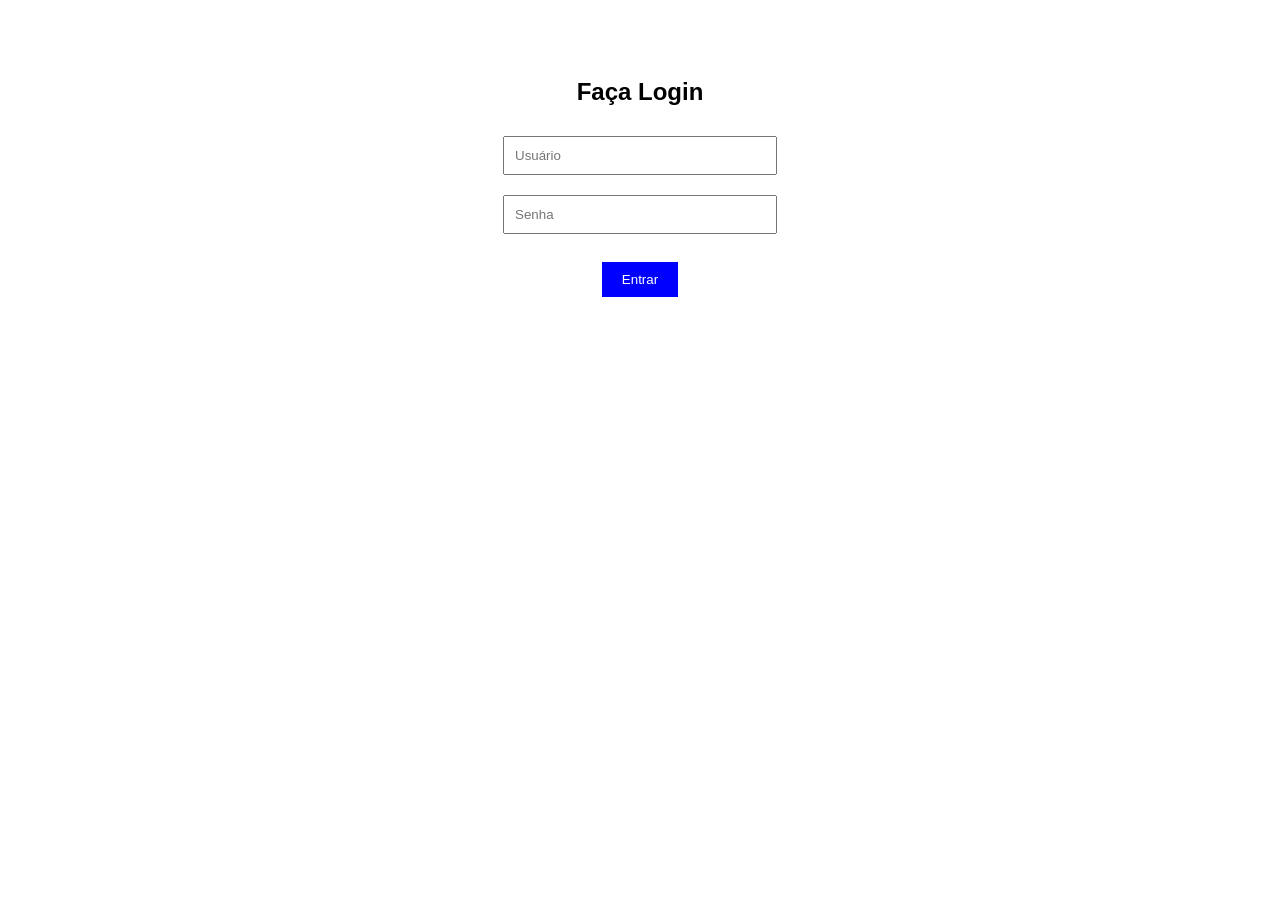
==== src/login/login.html @ 4832d05f "Merge branch 'main' of https://github.com/kamoura-i/SPRINT2_WEB" ====
<!DOCTYPE html>
<html lang="pt-BR">
<head>
  <meta charset="UTF-8">
  <title>Login Simples</title>
  <style>body {
      font-family: Arial, sans-serif;
      text-align: center;
      padding: 50px;
    }
    input {
      padding: 10px;
      margin: 10px;
      width: 250px;
    }
    button {
      padding: 10px 20px;
      background: blue;
      color: white;
      border: none;
      cursor: pointer;
    }
    #mensagem {
      margin-top: 20px;
      font-size: 18px;
    }
    </style>
  </style>
</head>
<body>

  <h2>Faça Login</h2>

  <input type="text" id="usuario" placeholder="Usuário">
  <br>
  <input type="password" id="senha" placeholder="Senha">
  <br><br>
  <button onclick="fazerLogin()">Entrar</button>

  <div id="mensagem"></div>

<script src="../js/script.js"> </script>
</body>
</html>
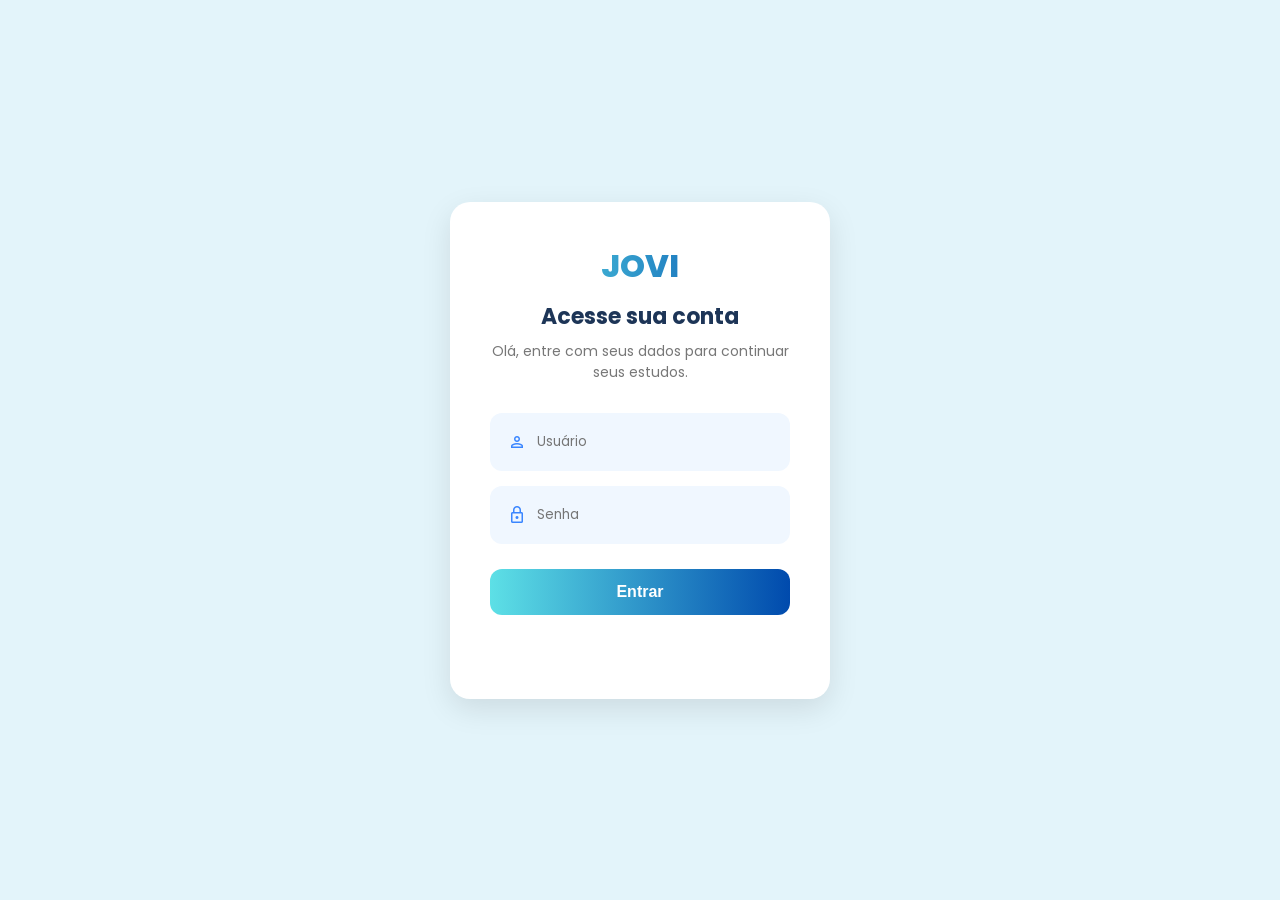
==== commit 178495a6: "feat: fazendo algumas pequenas alterações no index.html, tamanho,etc e fazendo a estilização do logi" ====
--- a/src/login/login.html
+++ b/src/login/login.html
@@ -1,44 +1,35 @@
 <!DOCTYPE html>
 <html lang="pt-BR">
 <head>
-  <meta charset="UTF-8">
-  <title>Login Simples</title>
-  <style>body {
-      font-family: Arial, sans-serif;
-      text-align: center;
-      padding: 50px;
-    }
-    input {
-      padding: 10px;
-      margin: 10px;
-      width: 250px;
-    }
-    button {
-      padding: 10px 20px;
-      background: blue;
-      color: white;
-      border: none;
-      cursor: pointer;
-    }
-    #mensagem {
-      margin-top: 20px;
-      font-size: 18px;
-    }
-    </style>
-  </style>
+    <meta charset="UTF-8">
+    <meta name="viewport" content="width=device-width, initial-scale=1.0">
+    <title>Login - JOVI</title>
+    <link rel="stylesheet" href="login.css">
+    <link href="https://fonts.googleapis.com/css2?family=Poppins:wght@400;600;700&display=swap" rel="stylesheet">
+    <link rel="stylesheet" href="https://fonts.googleapis.com/css2?family=Material+Symbols+Outlined:opsz,wght,FILL,GRAD@24,400,0,0" />
 </head>
 <body>
 
-  <h2>Faça Login</h2>
+    <div class="login-card">
+        <div class="logo-jovi">JOVI</div>
+        <h2>Acesse sua conta</h2>
+        <p>Olá, entre com seus dados para continuar seus estudos.</p>
 
-  <input type="text" id="usuario" placeholder="Usuário">
-  <br>
-  <input type="password" id="senha" placeholder="Senha">
-  <br><br>
-  <button onclick="fazerLogin()">Entrar</button>
+        <div class="input-container">
+            <span class="material-symbols-outlined">person</span>
+            <input type="text" id="usuario" placeholder="Usuário">
+        </div>
 
-  <div id="mensagem"></div>
+        <div class="input-container">
+            <span class="material-symbols-outlined">lock</span>
+            <input type="password" id="senha" placeholder="Senha">
+        </div>
 
-<script src="../js/script.js"> </script>
+        <button onclick="fazerLogin()">Entrar</button>
+
+        <div id="mensagem"></div>
+    </div>
+
+    <script src="../js/script.js"></script>
 </body>
 </html>
--- a/src/login/login.css
+++ b/src/login/login.css
@@ -0,0 +1,107 @@
+:root {
+    --primary-azure: #3a86ff;
+    --light-blue: #e3f4fa;
+    --brand-gradient: linear-gradient(90deg, #5de0e6 0%, #004aad 100%);
+    --dark-azure: #1d3557;
+}
+
+* {
+    margin: 0;
+    padding: 0;
+    box-sizing: border-box;
+}
+
+body {
+    font-family: 'Poppins', sans-serif;
+    background-color: var(--light-blue);
+    height: 100vh;
+    display: flex;
+    align-items: center;
+    justify-content: center;
+}
+
+.login-card {
+    background: white;
+    padding: 40px;
+    border-radius: 20px;
+    box-shadow: 0 10px 30px rgba(0, 0, 0, 0.1);
+    width: 100%;
+    max-width: 380px;
+    text-align: center;
+}
+
+.logo-jovi {
+    font-size: 32px;
+    font-weight: 800;
+    background: var(--brand-gradient);
+    -webkit-background-clip: text;
+    -webkit-text-fill-color: transparent;
+    margin-bottom: 10px;
+}
+
+h2 {
+    color: var(--dark-azure);
+    margin-bottom: 8px;
+    font-size: 22px;
+}
+
+p {
+    color: #777;
+    font-size: 14px;
+    margin-bottom: 30px;
+}
+
+.input-container {
+    display: flex;
+    align-items: center;
+    background: #f0f7ff;
+    margin-bottom: 15px;
+    padding: 5px 15px;
+    border-radius: 12px;
+    border: 2px solid transparent;
+    transition: 0.3s;
+}
+
+.input-container:focus-within {
+    border-color: var(--primary-azure);
+}
+
+.input-container span {
+    color: var(--primary-azure);
+    font-size: 20px;
+    margin-right: 10px;
+}
+
+input {
+    border: none;
+    background: none;
+    outline: none;
+    padding: 12px 0;
+    width: 100%;
+    font-family: 'Poppins', sans-serif;
+}
+
+button {
+    width: 100%;
+    padding: 14px;
+    margin-top: 10px;
+    border: none;
+    border-radius: 12px;
+    background: var(--brand-gradient);
+    color: white;
+    font-weight: 600;
+    font-size: 16px;
+    cursor: pointer;
+    transition: transform 0.2s;
+}
+
+button:hover {
+    transform: translateY(-2px);
+    opacity: 0.9;
+}
+
+#mensagem {
+    margin-top: 20px;
+    font-weight: 500;
+    min-height: 24px;
+}
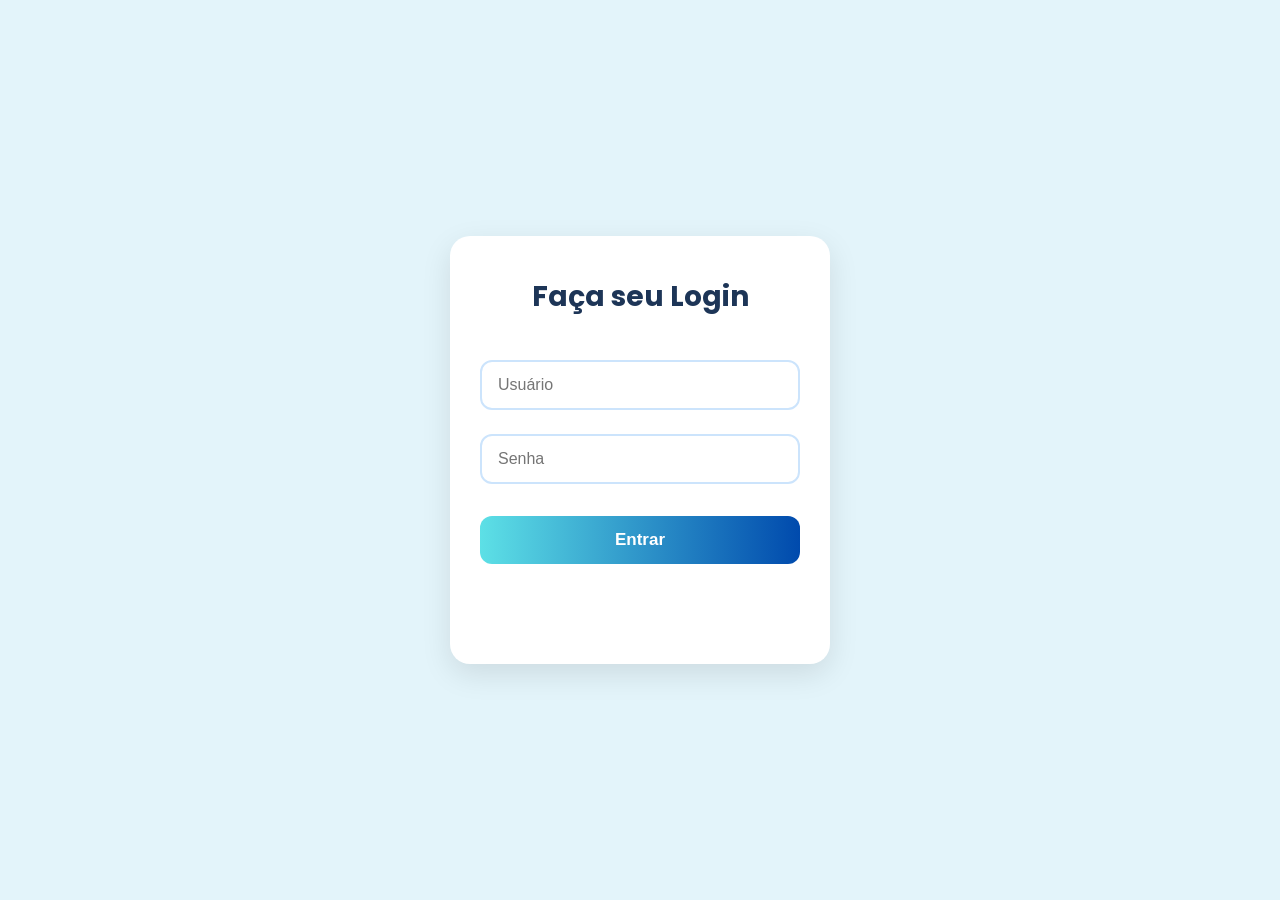
==== commit d68379ac: "feat: adicionando paginas do protótipo" ====
--- a/src/login/login.html
+++ b/src/login/login.html
@@ -1,35 +1,128 @@
 <!DOCTYPE html>
 <html lang="pt-BR">
 <head>
-    <meta charset="UTF-8">
-    <meta name="viewport" content="width=device-width, initial-scale=1.0">
-    <title>Login - JOVI</title>
-    <link rel="stylesheet" href="login.css">
-    <link href="https://fonts.googleapis.com/css2?family=Poppins:wght@400;600;700&display=swap" rel="stylesheet">
-    <link rel="stylesheet" href="https://fonts.googleapis.com/css2?family=Material+Symbols+Outlined:opsz,wght,FILL,GRAD@24,400,0,0" />
+  <meta charset="UTF-8">
+  <meta name="viewport" content="width=device-width, initial-scale=1.0">
+  <title>Login - Hello World</title>
+  
+  <link rel="stylesheet" href="../../src/css/style.css"> <!-- Ajuste o caminho se necessário -->
+  <link href="https://fonts.googleapis.com/css2?family=Poppins:wght@400;500;600&display=swap" rel="stylesheet">
+
+  <style>
+    :root {
+      --primary-azure: #3a86ff;
+      --light-blue: #e3f4fa;
+      --span-blue: #cce4fc;
+      --brand-gradient: linear-gradient(90deg, #5de0e6 0%, #004aad 100%);
+      --dark-azure: #1d3557;
+    }
+
+    body {
+      font-family: 'Poppins', sans-serif;
+      background: var(--light-blue);
+      display: flex;
+      justify-content: center;
+      align-items: center;
+      min-height: 100vh;
+      margin: 0;
+    }
+
+    .login-container {
+      background: white;
+      padding: 40px 30px;
+      border-radius: 20px;
+      box-shadow: 0 10px 30px rgba(0, 0, 0, 0.1);
+      width: 100%;
+      max-width: 380px;
+      text-align: center;
+    }
+
+    h2 {
+      color: var(--dark-azure);
+      margin-bottom: 30px;
+      font-size: 28px;
+    }
+
+    input {
+      width: 100%;
+      padding: 14px 16px;
+      margin: 12px 0;
+      border: 2px solid var(--span-blue);
+      border-radius: 12px;
+      font-size: 16px;
+    }
+
+    input:focus {
+      outline: none;
+      border-color: var(--primary-azure);
+    }
+
+    button {
+      width: 100%;
+      padding: 14px;
+      margin: 20px 0;
+      background: var(--brand-gradient);
+      color: white;
+      border: none;
+      border-radius: 12px;
+      font-size: 17px;
+      font-weight: 600;
+      cursor: pointer;
+    }
+
+    button:hover {
+      transform: translateY(-2px);
+      box-shadow: 0 8px 20px rgba(58, 134, 255, 0.3);
+    }
+
+    #mensagem { margin-top: 15px; font-size: 15px; min-height: 25px; }
+  </style>
 </head>
 <body>
 
-    <div class="login-card">
-        <div class="logo-jovi">JOVI</div>
-        <h2>Acesse sua conta</h2>
-        <p>Olá, entre com seus dados para continuar seus estudos.</p>
+  <div class="login-container">
+    <h2>Faça seu Login</h2>
 
-        <div class="input-container">
-            <span class="material-symbols-outlined">person</span>
-            <input type="text" id="usuario" placeholder="Usuário">
-        </div>
+    <input type="text" id="usuario" placeholder="Usuário">
+    <input type="password" id="senha" placeholder="Senha">
 
-        <div class="input-container">
-            <span class="material-symbols-outlined">lock</span>
-            <input type="password" id="senha" placeholder="Senha">
-        </div>
+    <button onclick="fazerLogin()">Entrar</button>
 
-        <button onclick="fazerLogin()">Entrar</button>
+    <div id="mensagem"></div>
+  </div>
 
-        <div id="mensagem"></div>
-    </div>
+  <script>
+    const usuarios = [
+      { usuario: "admin", senha: "123" },
+      { usuario: "joao",  senha: "abc" },
+      { usuario: "maria", senha: "456" }
+    ];
 
-    <script src="../js/script.js"></script>
+    function fazerLogin() {
+      let usuarioDigitado = document.getElementById("usuario").value.trim();
+      let senhaDigitada = document.getElementById("senha").value.trim();
+      let mensagem = document.getElementById("mensagem");
+
+      mensagem.textContent = "";
+
+      let usuarioEncontrado = usuarios.find(user => 
+        user.usuario === usuarioDigitado && user.senha === senhaDigitada
+      );
+
+      if (usuarioEncontrado) {
+        mensagem.style.color = "green";
+        mensagem.textContent = "✅ Login realizado! Redirecionando...";
+
+        // Redireciona para o site final após 1 segundo
+        setTimeout(() => {
+          window.location.href = "https://jovifrontend.netlify.app";
+        }, 1200);
+
+      } else {
+        mensagem.style.color = "#e63939";
+        mensagem.textContent = "❌ Usuário ou senha incorretos!";
+      }
+    }
+  </script>
 </body>
 </html>
--- a/src/css/style.css
+++ b/src/css/style.css
@@ -0,0 +1,235 @@
+*{
+    padding: 0;
+    margin: 0;
+    box-sizing: border-box;
+}
+
+:root {
+    --font-family: 'Poppins', sans-serif;
+    --primary-azure: #3a86ff;
+    --light-blue: #e3f4fa;
+    --span-blue: #cce4fc;
+    --brand-gradient: linear-gradient(90deg, #5de0e6 0%, #004aad 100%);      
+    --dark-azure: #1d3557;         
+}
+
+
+html {
+    max-width: 100%;
+    overflow-x: hidden; /* Esconde qualquer coisa que tente sair pela direita ou esquerda */
+}
+
+.main-header{
+    display: flex;
+    justify-content: space-between;
+    align-items: center;
+    border-radius: 5px;
+    margin-top: 10px;
+}
+.nav-menu ul {
+    display: flex;       
+    list-style: none;   
+    gap: 20px;           
+    margin: 0 200px 0 0;
+    padding: 0;
+}
+.nav-menu a:hover {
+    color: var(--primary-azure); 
+}
+
+.logo {
+    font-size: 24px;
+    font-weight: 700;
+    background: var(--brand-gradient);
+    -webkit-background-clip: text;
+    -webkit-text-fill-color: transparent;
+    margin-left: 200px;
+}
+body {
+    font-family: var(--font-family);
+    color: var(--text-light);
+    background-color: var(--light-blue);
+}
+
+
+a{
+    text-decoration: none;
+    color: black;
+}
+
+
+h1, h2, h3 {
+    font-weight: 700; 
+    color: var(--primary-blue);
+}
+
+p {
+    font-weight: 400; 
+    line-height: 1.6;
+}
+
+.ia{
+    display: flex;
+    background-color: var(--span-blue);
+    width: 300px;
+    height: 30px;
+    border-radius: 5px;
+    align-items: center;
+    justify-content: center;
+    color: var(--primary-azure);
+}
+
+main {
+    display: flex;
+    flex-direction: column;
+    align-items: center;
+    margin-top: 20px;
+}
+                         /* Estilos para a seção hero */
+.hero {
+    display: flex;
+    flex-direction: column;
+    align-items: center;
+    text-align: center;
+    margin-top: 190px;
+    color: var(--dark-azure);
+}
+
+.hero button {
+    background: var(--brand-gradient);
+    border: none;
+    box-shadow: 0 4px 15px rgba(0, 74, 173, 0.3);
+    padding: 10px 20px;
+    border-radius: 5px;
+    cursor: pointer;
+    margin-top: 15px;
+    font-family: var(--font-family);
+    font-weight: 600;
+    color: white;
+}
+
+.hero h1{
+    font-size: 3.5rem;
+    letter-spacing: -2px;
+}
+
+.glow-sphere {
+    position: absolute;
+    top: 50px;          
+    right: -150px;      
+    width: 400px;
+    height: 400px;
+    background: var(--brand-gradient); 
+    border-radius: 50%;
+    filter: blur(100px); 
+    opacity: 0.7;
+    z-index: -1;         
+}
+
+.glow-sphere_right {
+    position: absolute;
+    top: 50px;          
+    left: -150px;      
+    width: 400px;
+    height: 400px;
+    background: var(--brand-gradient); 
+    border-radius: 50%;
+    filter: blur(100px); 
+    opacity: 0.7;
+    z-index: -1;         
+}
+
+.social-proof {
+    display: flex;
+    align-items: center;
+    gap: 12px;
+    font-size: 20px;
+    color: #555;
+    padding-top: 50px;
+    margin-top: 100px;
+    margin-bottom: 200px;
+}
+
+.avatars {
+    display: flex;
+}
+
+.avatar {
+    width: 32px;
+    height: 32px;
+    border-radius: 50%;       
+    border: 2px solid white;   
+    margin-left: -10px;        
+    display: flex;
+    align-items: center;
+    justify-content: center;
+    font-size: 12px;
+    font-weight: 600;
+    color: white;
+}
+
+.avatars .avatar:first-child {
+    margin-left: 0;            
+}
+
+.features{
+    display: flex;
+    flex-direction: column;
+    align-items: center;
+    margin-top: 120px;
+    margin-top: 140px;
+}
+
+
+
+
+.features-header{
+    display: flex;
+    flex-direction: column;
+    align-items: center; /* Isso força os filhos a irem para a esquerda */
+    width: 100%;            
+    max-width: 1000px;       
+    margin-bottom: 60px;
+    text-align: left;       /*Alinhamento do texto */
+}
+
+
+
+.features-grid{
+    display: flex;
+    flex-direction: row;
+    justify-content: flex-start;
+    gap: 20px;
+    flex-wrap: wrap;
+    width: 100%;
+    padding: 0 20px; /*Adiciona um pouco de padding para evitar que os cards encostem nas bordas */
+}
+
+.features-header h1{
+    font-size: 45px;
+    text-align: center;
+    color: var(--dark-azure);
+}
+
+
+.feature-card{
+    background: white;        
+    padding: 25px;
+    border-radius: 15px;      
+    flex: 1;                  
+    text-align: center;        
+    box-shadow: 0 4px 15px rgba(0, 0, 0, 0.05);
+}
+
+.feature-card:hover {
+    box-shadow: 0 8px 30px rgba(0, 0, 0, 0.1); 
+    transform: translateY(-5px); 
+    transition: ease;
+
+}
+
+
+
+.feature-card h3{
+    color: var(--primary-azure);
+}
